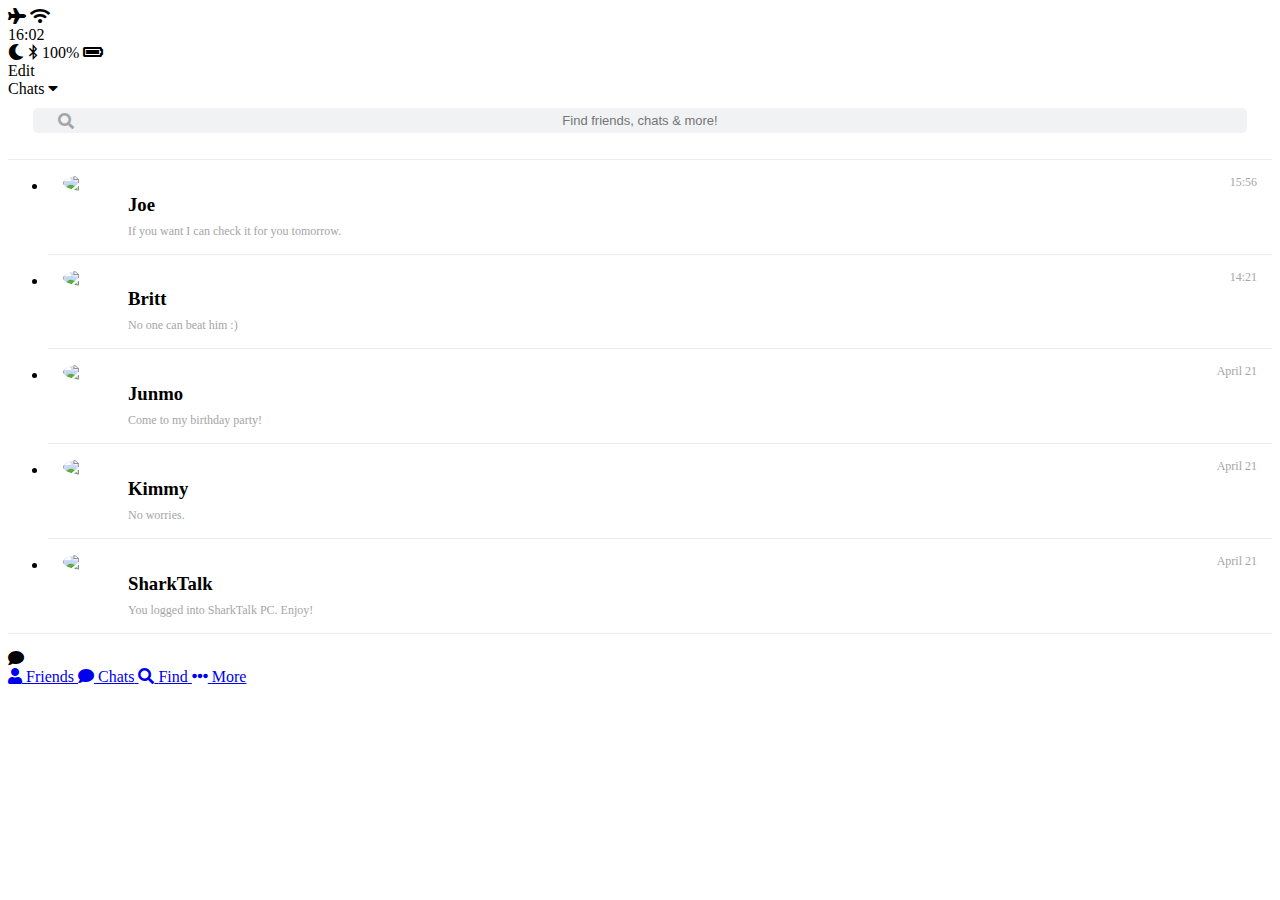
==== chat_list.html @ 44fb5f9f "Chat list css is done." ====
<!DOCTYPE html>
<html lang="en">
<head>
  <meta charset="UTF-8">
  <meta name="viewport" content="width=device-width, initial-scale=1.0">
  <meta http-equiv="X-UA-Compatible" content="ie=edge">
  <link rel="stylesheet" href="https://use.fontawesome.com/releases/v5.0.10/css/all.css">
  <title>Chats</title>
  <link rel="stylesheet" href="css/style.css">
</head>
<body>
  <header class="top-header">
    <div class="header__top">
      <div class="header__column">
        <i class="fas fa-plane"></i>
        <i class="fa fa-wifi"></i>
      </div>
      <div class="header__column">
        <span class="header__time">16:02</span>
      </div>
      <div class="header__column">
        <i class="fas fa-moon"></i>
        <i class="fab fa-bluetooth-b"></i>
        <span class="header__battery">100% <i class="fa fa-battery-full"></i></span>
      </div>
    </div>
    <div class="header__bottom"></div>
      <div class="header__column">
        <span class="header__text">Edit</span>
      </div>
      <div class="header__column">
        <span class="header__text">Chats <i class="fa fa-caret-down"></i></span>
      </div>
      <div class="header__column">
      </div>
  </header>
  <main class="chats">
    <div class="search-bar">
      <i class="fa fa-search"></i>
      <input type="text" placeholder="Find friends, chats & more!">
    </div>
    <ul class="chat__list">
      <li class="chats__chat">
        <a href="chat.html">
          <div class="chat__content">
            <img src="images/avatar_joe.jpg">
            <div class="chat__preview">
              <h3 class="chat__user">Joe</h3>
              <span class="chat__last-message">If you want I can check it for you tomorrow.</span>
            </div>
          </div>
          <span class="chat__date_time">
            15:56
          </span>
        </a>
      </li>
      <li class="chats__chat">
        <a href="chat.html">
          <div class="chat__content">
            <img src="images/avatar_britt.jpg">
            <div class="chat__preview">
              <h3 class="chat__user">Britt</h3>
              <span class="chat__last-message">No one can beat him :)</span>
            </div>
          </div>
          <span class="chat__date_time">
            14:21
          </span>
        </a>
      </li>
      <li class="chats__chat">
        <a href="chat.html">
          <div class="chat__content">
            <img src="images/avatar_junmo.jpg">
            <div class="chat__preview">
              <h3 class="chat__user">Junmo</h3>
              <span class="chat__last-message">Come to my birthday party!</span>
            </div>
          </div>
          <span class="chat__date_time">
            April 21
          </span>
        </a>
      </li>
      <li class="chats__chat">
        <a href="chat.html">
          <div class="chat__content">
            <img src="images/avatar_kimmy.jpg">
            <div class="chat__preview">
              <h3 class="chat__user">Kimmy</h3>
              <span class="chat__last-message">No worries.</span>
            </div>
          </div>
          <span class="chat__date_time">
            April 21
          </span>
        </a>
      </li>
      <li class="chats__chat">
        <a href="chat.html">
          <div class="chat__content">
            <img src="images/avatar_shark.jpg">
            <div class="chat__preview">
              <h3 class="chat__user">SharkTalk</h3>
              <span class="chat__last-message">You logged into SharkTalk PC. Enjoy!</span>
            </div>
          </div>
          <span class="chat__date_time">
            April 21
          </span>
        </a>
      </li>
    </ul>
    <div class="chat-button">
      <i class="fa fa-comment"></i>
    </div>
  </main>
  <nav class="tab-bar">
    <a href="index.html" class="tab-bar__tab">
      <i class="fa fa-user"></i>
      <span class="tab-bar__title">Friends</span>
    </a>
    <a href="chat_list.html" class="tab-bar__tab tab-bar__tab--selected">
      <i class="fa fa-comment"></i>
      <span class="tab-bar__title">Chats</span>
    </a>
    <a href="find.html" class="tab-bar__tab">
      <i class="fa fa-search"></i>
      <span class="tab-bar__title">Find</span>
    </a>
    <a href="more.html" class="tab-bar__tab">
      <i class="fa fa-ellipsis-h"></i>
      <span class="tab-bar__title">More</span>
    </a>
  </nav>
</body>
</html>
---- css/style.css ----
@import url('https://fonts.googleapis.com/css?family=Open+Sans:400,600');
@import 'reset.css';
@import 'globals.css';
@import 'header.css';
@import 'navigation.css';
@import 'search-bar.css';
@import 'friends.css';
@import 'chat_list.css';
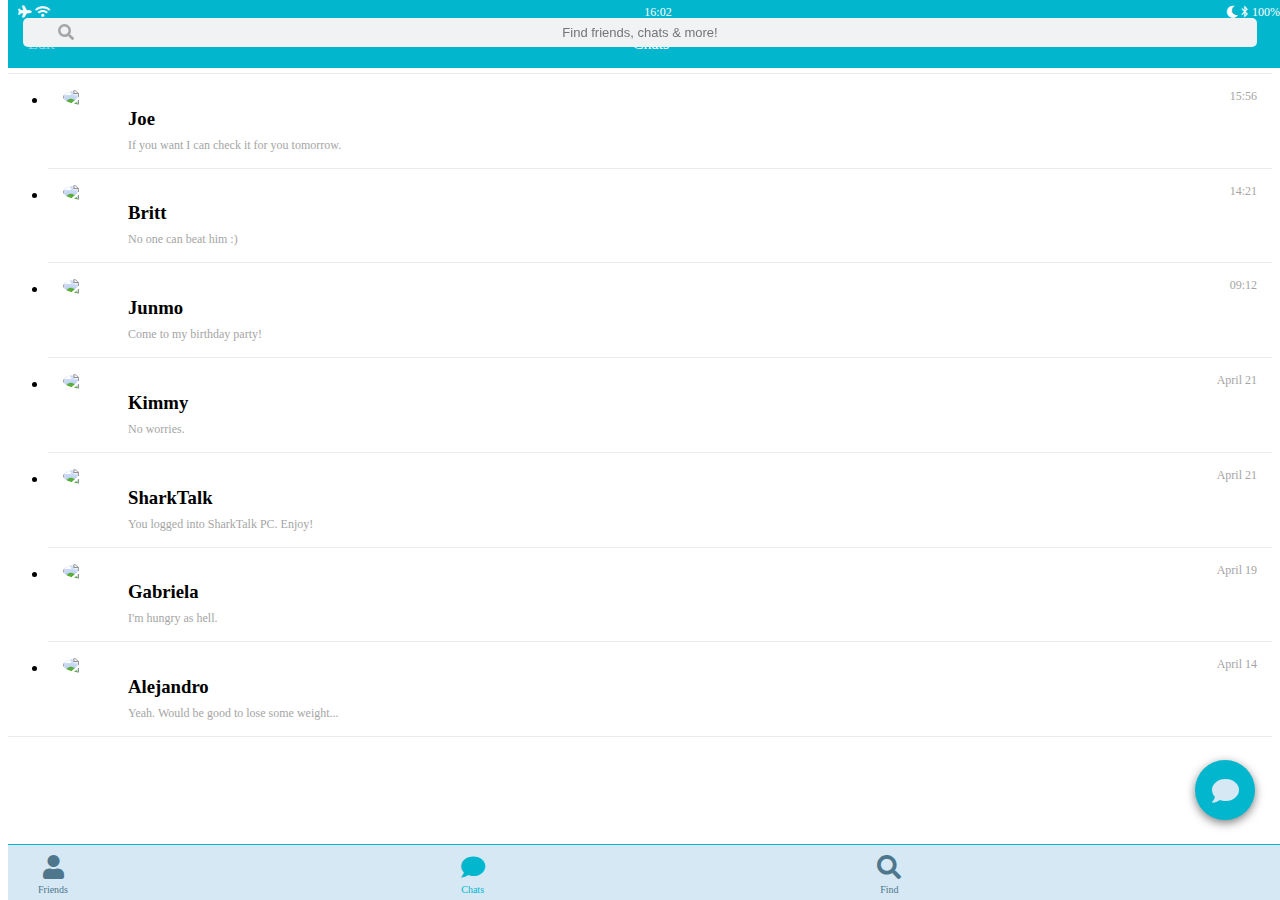
==== commit eb772d77: "Add transition effect on the chat_list & search-bar css." ====
--- a/chat_list.html
+++ b/chat_list.html
@@ -24,7 +24,7 @@
         <span class="header__battery">100% <i class="fa fa-battery-full"></i></span>
       </div>
     </div>
-    <div class="header__bottom"></div>
+    <div class="header__bottom">
       <div class="header__column">
         <span class="header__text">Edit</span>
       </div>
@@ -33,6 +33,7 @@
       </div>
       <div class="header__column">
       </div>
+    </div>
   </header>
   <main class="chats">
     <div class="search-bar">
@@ -78,7 +79,7 @@
             </div>
           </div>
           <span class="chat__date_time">
-            April 21
+            09:12
           </span>
         </a>
       </li>
@@ -110,9 +111,37 @@
           </span>
         </a>
       </li>
+      <li class="chats__chat">
+        <a href="chat.html">
+          <div class="chat__content">
+            <img src="images/avatar_gabriela.jpg">
+            <div class="chat__preview">
+              <h3 class="chat__user">Gabriela</h3>
+              <span class="chat__last-message">I'm hungry as hell.</span>
+            </div>
+          </div>
+          <span class="chat__date_time">
+            April 19
+          </span>
+        </a>
+      </li>
+      <li class="chats__chat">
+        <a href="chat.html">
+          <div class="chat__content">
+            <img src="images/avatar_alejandro.jpg">
+            <div class="chat__preview">
+              <h3 class="chat__user">Alejandro</h3>
+              <span class="chat__last-message">Yeah. Would be good to lose some weight...</span>
+            </div>
+          </div>
+          <span class="chat__date_time">
+            April 14
+          </span>
+        </a>
+      </li>
     </ul>
     <div class="chat-button">
-      <i class="fa fa-comment"></i>
+      <i class="fas fa-comment"></i>
     </div>
   </main>
   <nav class="tab-bar">
--- a/css/style.css
+++ b/css/style.css
@@ -6,3 +6,6 @@
 @import 'search-bar.css';
 @import 'friends.css';
 @import 'chat_list.css';
+@import 'find.css';
+@import 'more.css';
+@import 'profile.css';
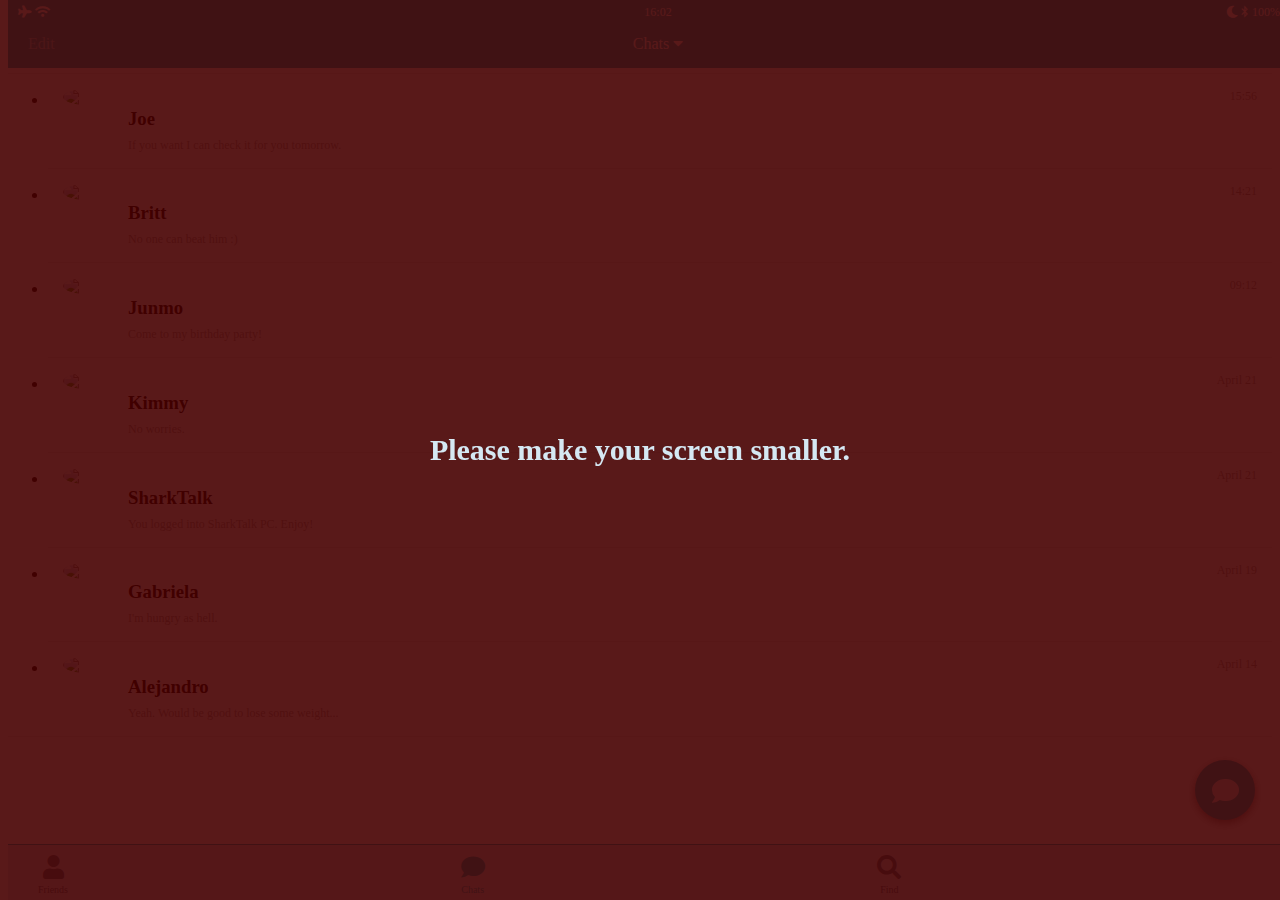
==== commit 406f0506: "Media query is done." ====
--- a/chat_list.html
+++ b/chat_list.html
@@ -162,5 +162,8 @@
       <span class="tab-bar__title">More</span>
     </a>
   </nav>
+  <div class="bigScreenWarningText">
+    <span>Please make your screen smaller.</span>
+  </div>
 </body>
 </html>
--- a/css/style.css
+++ b/css/style.css
@@ -9,3 +9,6 @@
 @import 'find.css';
 @import 'more.css';
 @import 'profile.css';
+@import 'chat.css';
+@import 'bigScreenWarning.css';
+@import 'mobile.css';
